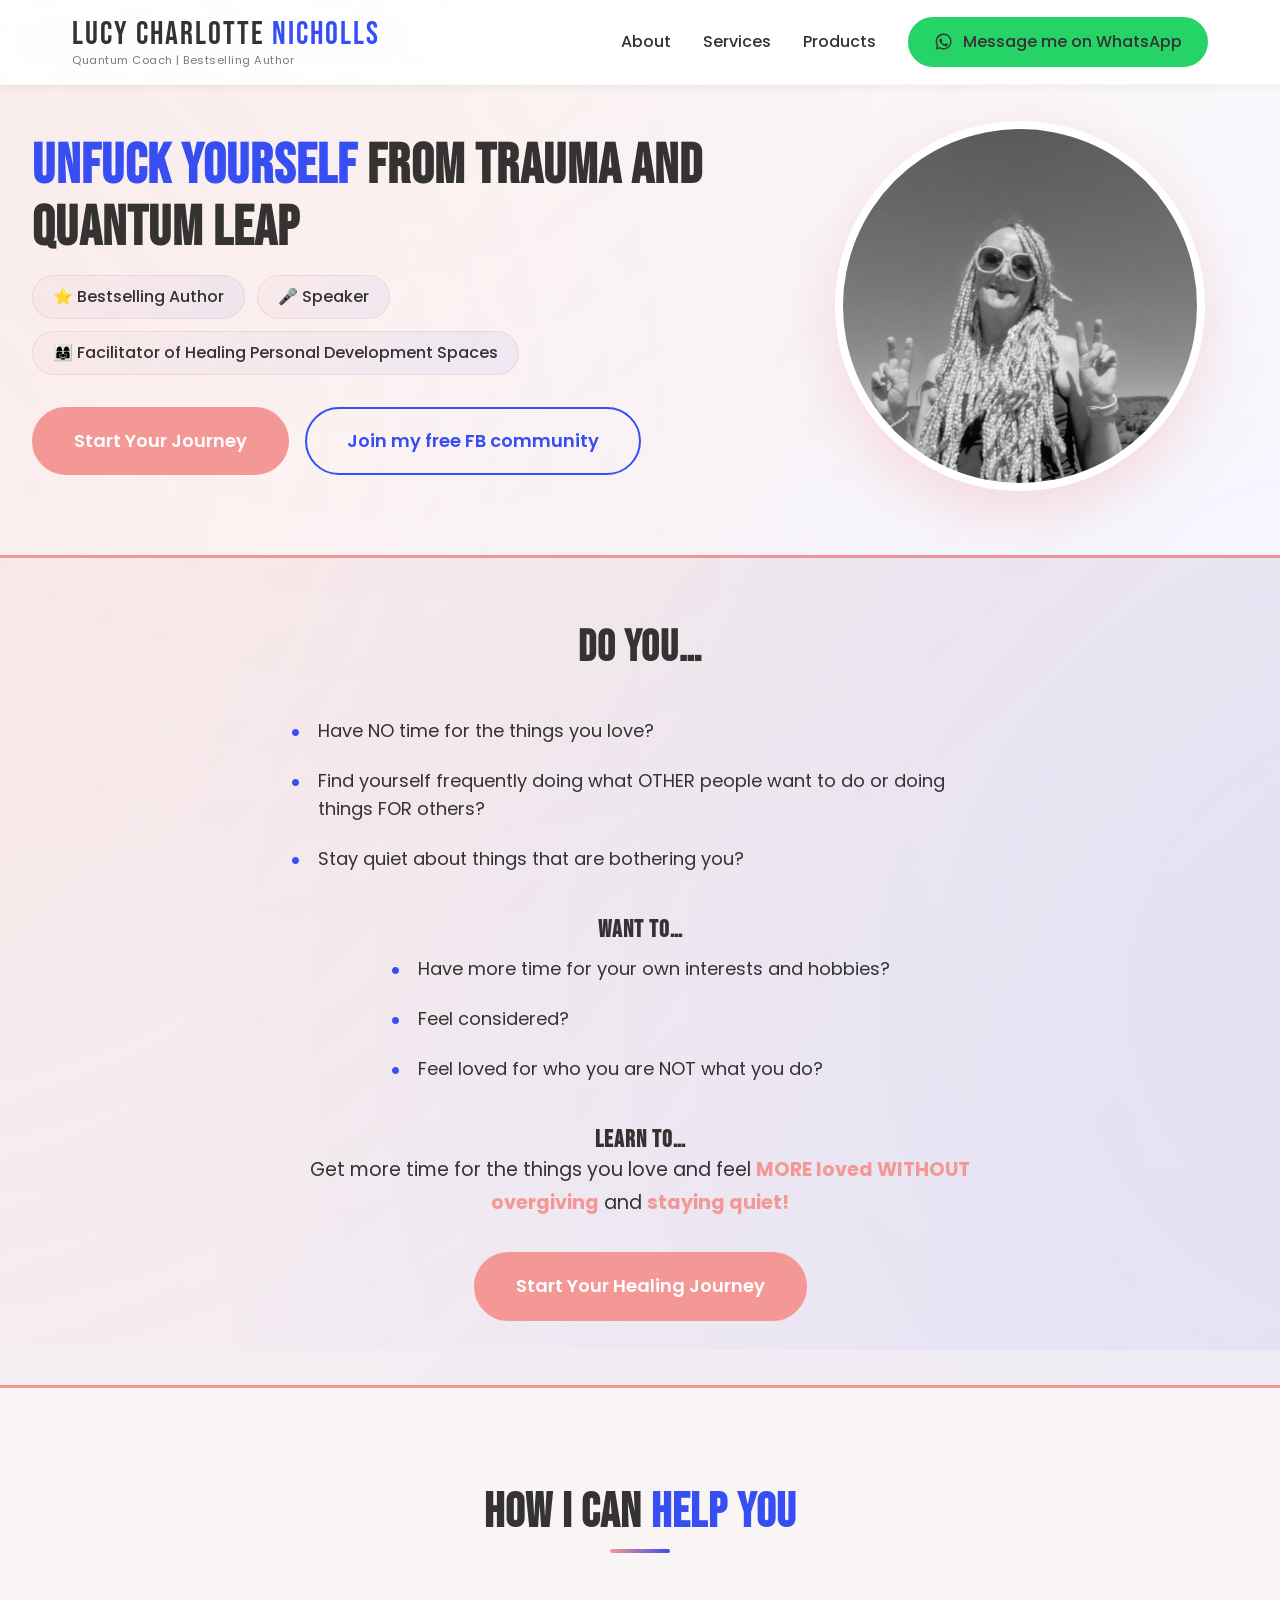
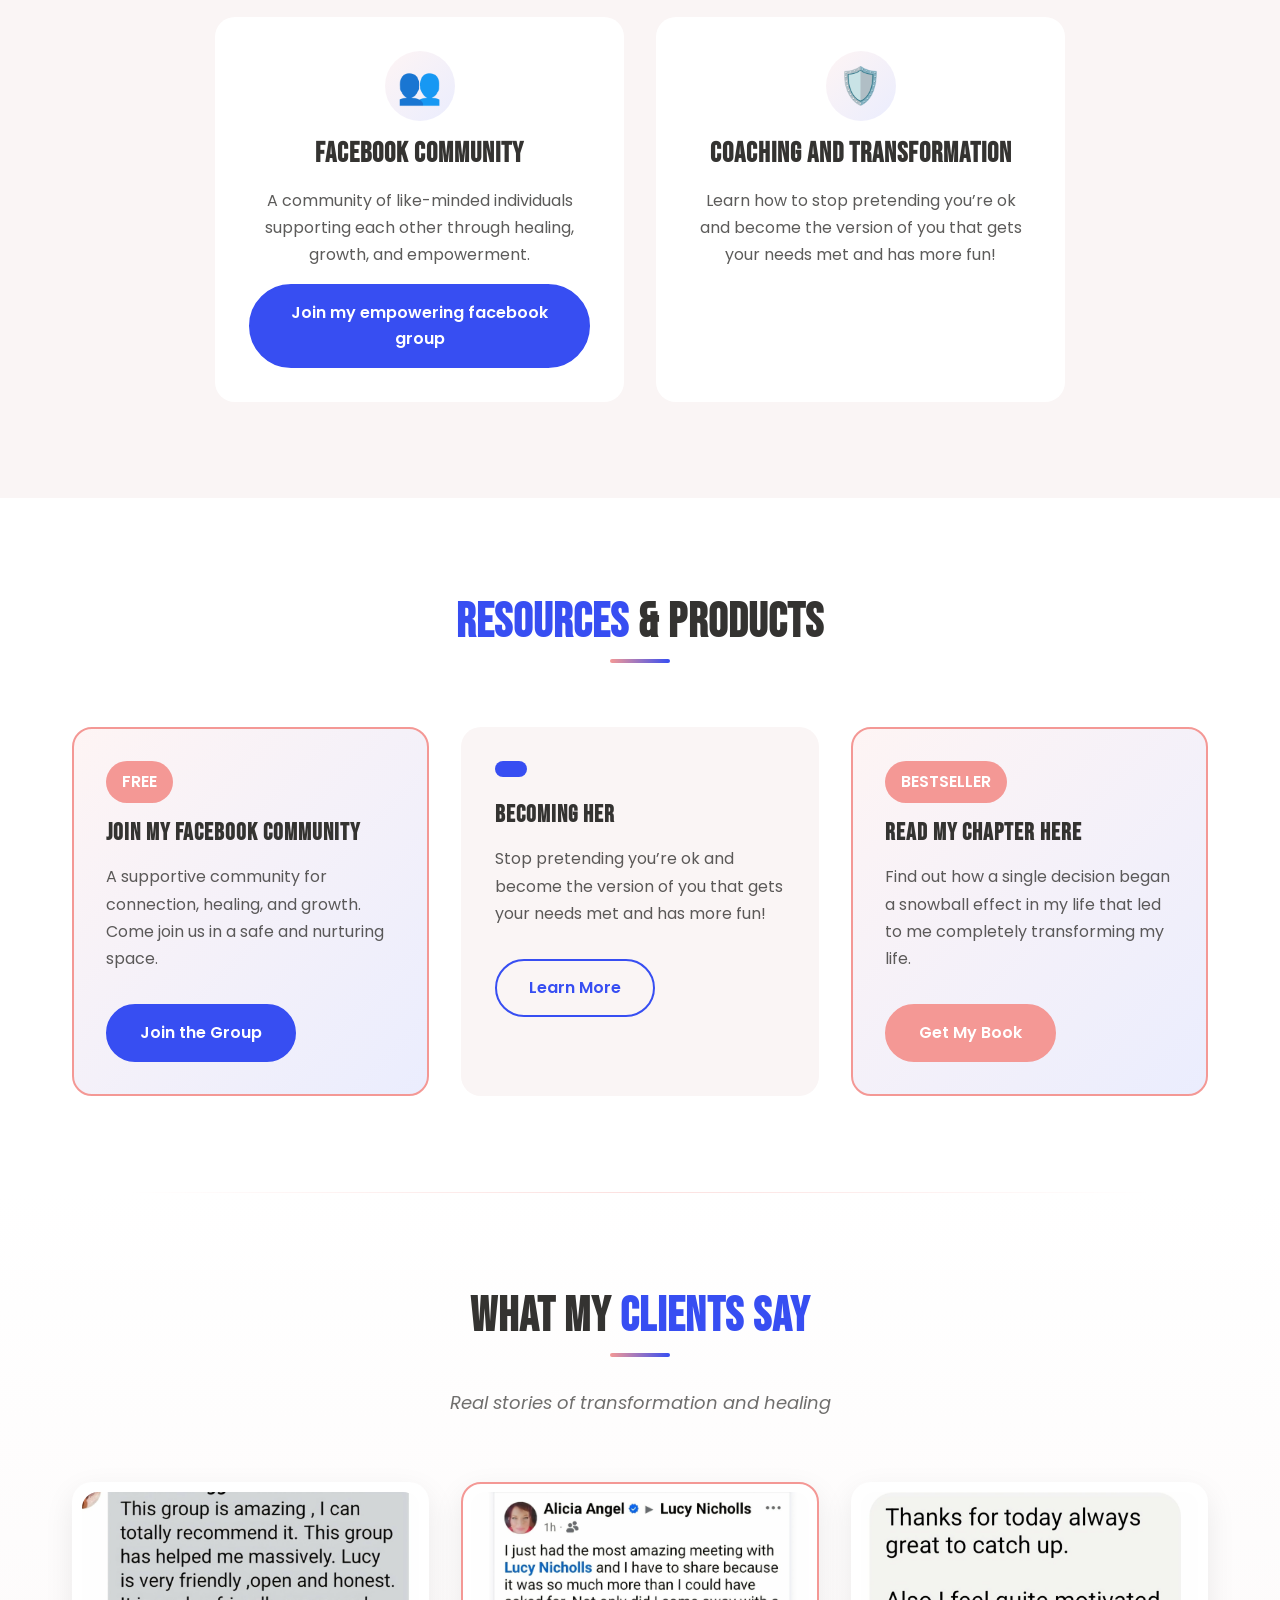
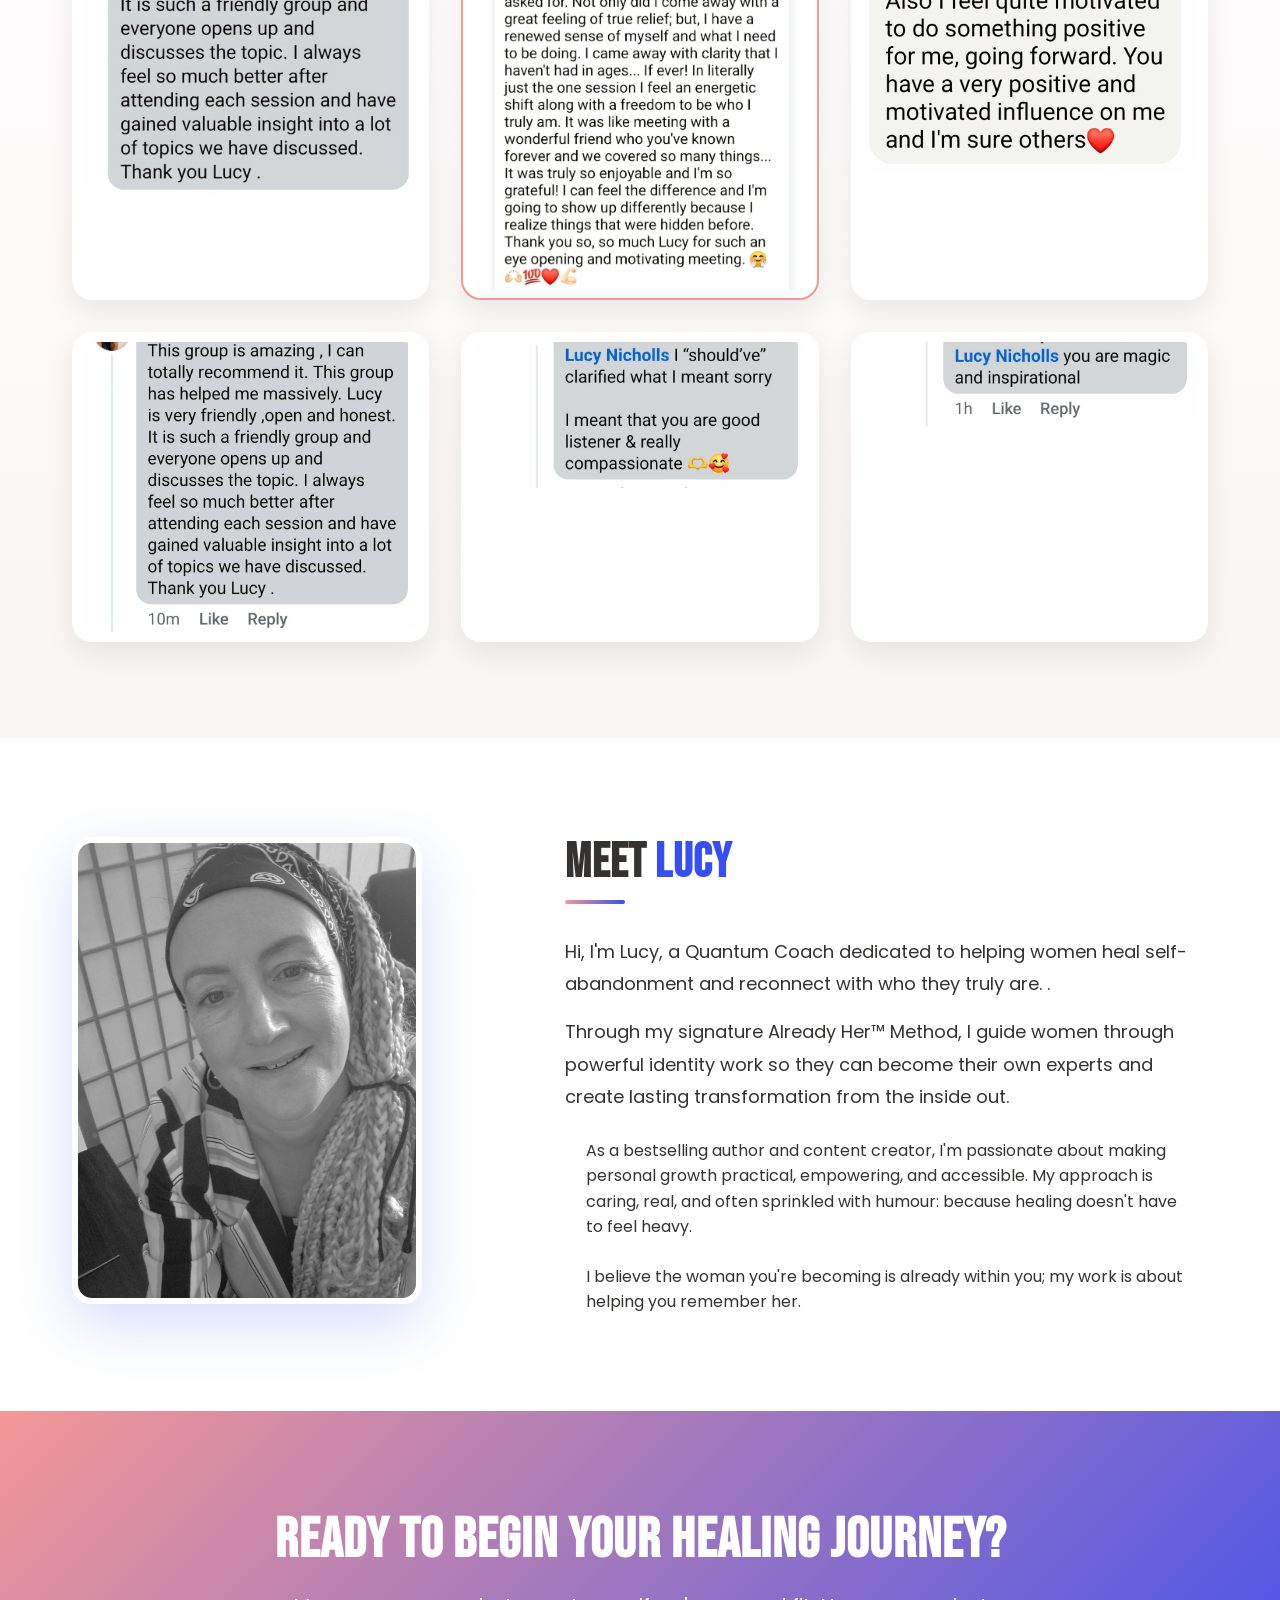
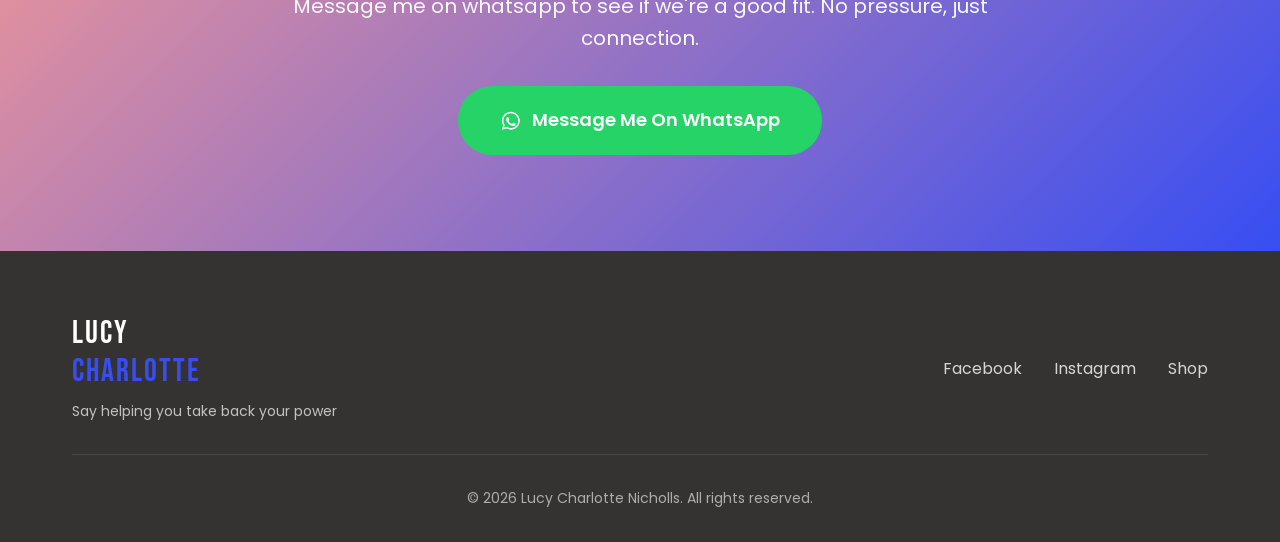
==== index.html @ d2d59db8 "u" ====
<!DOCTYPE html>
<html lang="en">

<head>
    <meta charset="UTF-8">
    <meta name="viewport" content="width=device-width, initial-scale=1.0">
    <title>Lucy Charlotte Nicholls | Quantum coach</title>
    <meta name="description."
        content="Welcome to my world. Work with Lucy Charlotte Nicholls, a Quantum coach, consultant, and educator.">
    <link rel="preconnect" href="https://fonts.googleapis.com">
    <link rel="preconnect" href="https://fonts.gstatic.com" crossorigin>
    <link
        href="https://fonts.googleapis.com/css2?family=Bebas+Neue&family=Poppins:wght@300;400;500;600;700&display=swap"
        rel="stylesheet">
    <link rel="stylesheet" href="style.css">
</head>

<body>
    <!-- Header -->
    <header class="header">
        <div class="container">
            <div class="header-content">
                <div class="logo">
                    <span class="logo-name">Lucy Charlotte <span class="text-blue">Nicholls</span></span>
                    <span class="logo-tagline">Quantum Coach | Bestselling Author</span>
                </div>
                <nav class="nav">
                    <a href="#about">About</a>
                    <a href="#services">Services</a>
                    <a href="#products">Products</a>
                    <a href="https://wa.me/447392170894" target="_blank" rel="noopener noreferrer"
                        class="btn-whatsapp">
                        <svg class="wa-icon" viewBox="0 0 24 24" aria-hidden="true">
                            <path d="M12.04 2C6.58 2 2.13 6.45 2.13 11.91c0 1.75.46 3.45 1.32 4.95L2 22l5.25-1.38c1.45.79 3.08 1.21 4.79 1.21h.01c5.46 0 9.91-4.45 9.91-9.91 0-2.65-1.03-5.14-2.9-7.01A9.82 9.82 0 0 0 12.04 2zm0 1.67c2.2 0 4.27.86 5.82 2.42a8.18 8.18 0 0 1 2.41 5.82c0 4.54-3.7 8.23-8.24 8.23-1.48 0-2.93-.4-4.19-1.15l-.3-.18-3.12.82.83-3.04-.2-.31a8.18 8.18 0 0 1-1.26-4.37c0-4.54 3.7-8.24 8.25-8.24zm-3.62 4.41c-.17 0-.45.06-.69.31-.24.25-.91.89-.91 2.17 0 1.28.93 2.52 1.06 2.69.13.17 1.83 2.79 4.43 3.91.62.27 1.1.43 1.48.55.62.2 1.19.17 1.64.1.5-.07 1.54-.63 1.76-1.24.22-.61.22-1.13.15-1.24-.06-.11-.24-.17-.5-.3-.26-.13-1.54-.76-1.78-.85-.24-.09-.41-.13-.59.13-.17.25-.67.85-.83 1.02-.15.17-.3.19-.56.06-.26-.13-1.1-.4-2.09-1.29-.77-.69-1.29-1.54-1.44-1.8-.15-.26-.02-.4.11-.53.12-.12.26-.3.39-.46.13-.15.17-.26.26-.43.09-.17.04-.32-.02-.45-.06-.13-.58-1.42-.8-1.94-.21-.51-.42-.44-.58-.45-.15-.01-.32-.01-.49-.01z" />
                        </svg>
                        Message me on WhatsApp
                    </a>
                </nav>
                <button class="mobile-menu-toggle" aria-label="Toggle Navigation">
                    <span class="bar"></span>
                    <span class="bar"></span>
                    <span class="bar"></span>
                </button>
            </div>
        </div>
    </header>

    <!-- Hero Section -->
    <section class="hero">
        <div class="container">
            <div class="hero-content">
                <div class="hero-text">
                    <h1 class="hero-title"><span class="text-blue">Unfuck Yourself</span> from Trauma and Quantum Leap </h1>
                    <h2 class="hero-subheadline"><span class="text-coral"></span> <span class="text-coral"></span></h2>
                    <ul class="hero-credentials">
                        <li>⭐ Bestselling Author</li>
                        <li>🎤 Speaker</li>
                        <li>👩‍👩‍👧 Facilitator of Healing Personal Development Spaces</li>
                    </ul>
                    <div class="hero-buttons">
                        <a href="https://stan.store/lucycharlottenicholls/p/becoming-her-the-transformation-" target="_blank"
                            class="btn-primary btn-large">Start Your Journey</a>
                        <a href="https://www.facebook.com/groups/1051728209531522" target="_blank"
                            rel="noopener noreferrer" class="btn-secondary btn-large">Join my free FB community</a>
                    </div>
                </div>
                <div class="hero-image">
                    <img src="lucy-hero.jpg" alt="Lucy Charlotte Nicholls - Trauma-Informed Life Coach"
                        class="hero-photo">
                </div>
            </div>
        </div>
    </section>

    <!-- Are You -->
    <section class="grew-up">
        <div class="container">
            <div class="grew-up-content">
                <h2 class="grew-up-title">Do you…</h2>
                <ul class="grew-up-list">
                    <li>Have NO time for the things you love?</li>
                    <li>Find yourself frequently doing what OTHER people want to do or doing things FOR others?</li>
                    <li>Stay quiet about things that are bothering you?
</li>

                </ul>
                <h2>Want to…</h2>
                <ul class="grew-up-list">
                    <li>Have more time for your own interests and hobbies?</li>
                    <li>Feel considered?</li>
                    <li>Feel loved for who you are NOT what you do?</li>
                </ul>

                <h2>Learn to…</h2>
                <p class="grew-up-message">Get more time for the things you love and feel
                    <strong>MORE loved WITHOUT overgiving</strong> and <strong>staying quiet!</strong>
                </p>

                <a href="https://stan.store/lucycharlottenicholls/p/lets-see-if-were-a-good-fit" target="_blank"
                    class="btn-primary btn-large">Start Your Healing Journey</a>
            </div>
        </div>
    </section>


    <!-- Services Section -->
    <section class="services" id="services">
        <div class="container">
            <h2 class="section-title center">How I Can <span class="text-blue">Help You</span></h2>
            <div class="services-grid">
                <div class="service-card">
                    <div class="service-icon">👥</div>
                    <h3 class="service-title">Facebook Community</h3>
                    <p class="service-description">A community of like-minded individuals supporting each other through
                        healing, growth, and empowerment.</p>
                    <a href="https://www.facebook.com/groups/1051728209531522" target="_blank" class="btn-blue"
                        style="margin-top: 1rem;">Join my empowering facebook group</a>
                </div>
                <div class="service-card">
                    <div class="service-icon">🛡️</div>
                    <h3 class="service-title">Coaching and Transformation</h3>
                    <p class="service-description">Learn how to stop pretending you’re ok and become the version of you that gets your needs met and has more fun!</p>
                </div>
                
            </div>
        </div>
    </section>

    <!-- Products Section -->
    <section class="products" id="products">
        <div class="container">
            <h2 class="section-title center"><span class="text-blue">Resources</span> & Products</h2>
            <div class="products-grid">
                <!-- Safe Space Facebook Group -->
                <div class="product-card featured">
                    <div class="product-badge">FREE</div>
                    <h3 class="product-title">Join my Facebook Community</h3>
                    <p class="product-description">A supportive community for connection, healing, and growth. Come join
                        us in a safe and nurturing space.</p>
                    <a href="https://www.facebook.com/groups/1051728209531522" target="_blank" class="btn-blue">Join
                        the Group</a>
                </div>

                <!-- Paid Products -->
                <div class="product-card">
                    <div class="product-price"></div>
                    <h3 class="product-title">Becoming Her</h3>
                    <p class="product-description">Stop pretending you’re ok and become the version of you that gets your needs met and has more fun!</p>
                    <a href="https://stan.store/lucycharlottenicholls"
                        target="_blank" class="btn-secondary">Learn
                        More</a>
                </div>


                <!-- Book -->
                <div class="product-card featured">
                    <div class="product-badge">BESTSELLER</div>
                    <h3 class="product-title">Read my Chapter Here</h3>
                    <p class="product-description"> Find out how a single decision began a snowball effect in my
                        life that led to me completely transforming my life.</p>
                    <a href="https://www.amazon.co.uk/dp/B0GL96YMRX" target="_blank" class="btn-primary">Get My Book</a>
                </div>
            </div>
        </div>
    </section>

    <!-- Testimonials Section -->
    <section class="testimonials">
        <div class="container">
            <h2 class="section-title center">What My <span class="text-blue">Clients Say</span></h2>
            <p class="testimonials-subtitle">Real stories of transformation and healing</p>
            <div class="testimonials-grid">
                <div class="testimonial-card">
                    <img src="1TESTIMONIAL.jpg" alt="Client testimonial about Lucy's amazing group" class="testimonial-img">
                </div>
                <div class="testimonial-card featured-testimonial">
                    <img src="2TESTIMONIAL.jpg" alt="Alicia Angel's testimonial about her meeting with Lucy" class="testimonial-img">
                </div>
                <div class="testimonial-card">
                    <img src="6TESTIMONIAL.jpg" alt="Client testimonial about Lucy's positive and motivated influence" class="testimonial-img">
                </div>
                <div class="testimonial-card">
                    <img src="3TESTIMONIAL.jpg" alt="Client testimonial recommending Lucy's group" class="testimonial-img">
                </div>
                <div class="testimonial-card">
                    <img src="4TESTIMONIAL.jpg" alt="Client testimonial about Lucy being a good listener and compassionate" class="testimonial-img">
                </div>
                <div class="testimonial-card">
                    <img src="5TESTIMONIAL.jpg" alt="Client testimonial calling Lucy magic and inspirational" class="testimonial-img">
                </div>
            </div>
        </div>
    </section>

    <!-- About Section -->
    <section class="about" id="about">
        <div class="container">
            <div class="about-content">
                <div class="about-image">
                    <img src="lucy-about.jpg" alt="Lucy Charlotte Nicholls" class="about-photo">
                </div>
                <div class="about-text">
                    <h2 class="section-title">Meet <span class="text-blue">Lucy</span></h2>
                    <p class="about-description">
                       Hi, I'm Lucy, a Quantum Coach dedicated to helping women heal self-abandonment and reconnect with who they truly are. .
                    </p>
                    <p class="about-description">
                       Through my signature Already Her™ Method, I guide women through powerful identity work so they can become their own experts and create lasting transformation from the inside out. 
                    </p>
                    <p class="about-mission-list">
                        As a bestselling author and content creator, I'm passionate about making personal growth practical, empowering, and accessible. My approach is caring, real, and often sprinkled with humour: because healing doesn't have to feel heavy.
                    </p>
                     <p class="about-mission-list">I believe the woman you're becoming is already within you; my work is about helping you remember her.</p>
                </div>
            </div>
        </div>
    </section>

    <!-- CTA Section -->
    <section class="cta" id="contact">
        <div class="container">
            <div class="cta-content">
                <h2 class="cta-title">Ready to Begin Your Healing Journey?</h2>
                <p class="cta-subtitle">Message me on whatsapp to see if we're a good fit. No pressure, just
                    connection.</p>
                <a href="https://wa.me/447392170894" target="_blank" rel="noopener noreferrer"
                    class="btn-whatsapp btn-large">
                    <svg class="wa-icon" viewBox="0 0 24 24" aria-hidden="true">
                        <path d="M12.04 2C6.58 2 2.13 6.45 2.13 11.91c0 1.75.46 3.45 1.32 4.95L2 22l5.25-1.38c1.45.79 3.08 1.21 4.79 1.21h.01c5.46 0 9.91-4.45 9.91-9.91 0-2.65-1.03-5.14-2.9-7.01A9.82 9.82 0 0 0 12.04 2zm0 1.67c2.2 0 4.27.86 5.82 2.42a8.18 8.18 0 0 1 2.41 5.82c0 4.54-3.7 8.23-8.24 8.23-1.48 0-2.93-.4-4.19-1.15l-.3-.18-3.12.82.83-3.04-.2-.31a8.18 8.18 0 0 1-1.26-4.37c0-4.54 3.7-8.24 8.25-8.24zm-3.62 4.41c-.17 0-.45.06-.69.31-.24.25-.91.89-.91 2.17 0 1.28.93 2.52 1.06 2.69.13.17 1.83 2.79 4.43 3.91.62.27 1.1.43 1.48.55.62.2 1.19.17 1.64.1.5-.07 1.54-.63 1.76-1.24.22-.61.22-1.13.15-1.24-.06-.11-.24-.17-.5-.3-.26-.13-1.54-.76-1.78-.85-.24-.09-.41-.13-.59.13-.17.25-.67.85-.83 1.02-.15.17-.3.19-.56.06-.26-.13-1.1-.4-2.09-1.29-.77-.69-1.29-1.54-1.44-1.8-.15-.26-.02-.4.11-.53.12-.12.26-.3.39-.46.13-.15.17-.26.26-.43.09-.17.04-.32-.02-.45-.06-.13-.58-1.42-.8-1.94-.21-.51-.42-.44-.58-.45-.15-.01-.32-.01-.49-.01z" />
                    </svg>
                    Message Me On WhatsApp
                </a>
            </div>
        </div>
    </section>

    <!-- Footer -->
    <footer class="footer">
        <div class="container">
            <div class="footer-content">
                <div class="footer-brand">
                    <div class="logo">Lucy <span class="text-blue">Charlotte</span></div>
                    <p class="footer-tagline">Say helping you take back your power</p>
                </div>
                <div class="footer-links">
                    <a href="https://www.facebook.com/profile.php?id=100093388753054" target="_blank">Facebook</a>
                    <a href="https://www.instagram.com/lucycharlottenicholls" target="_blank">Instagram</a>
                    <a href="https://stan.store/lucycharlottenicholls" target="_blank">Shop</a>
                </div>
            </div>
            <div class="footer-bottom">
                <p>&copy; 2026 Lucy Charlotte Nicholls. All rights reserved.</p>
            </div>
        </div>
    </footer>

    <script src="script.js"></script>
</body>

</html>
---- style.css ----
/* ===== CSS RESET & BASE ===== */
* {
    margin: 0;
    padding: 0;
    box-sizing: border-box;
}

:root {
    /* Colors */
    --color-dark: #343331;
    --color-light: #faf5f5;
    --color-coral: #f49895;
    --color-blue: #374ef2;

    /* Typography */
    --font-heading: 'Bebas Neue';
    --font-body: 'Poppins';

    /* Spacing */
    --spacing-xs: 0.5rem;
    --spacing-sm: 1rem;
    --spacing-md: 2rem;
    --spacing-lg: 4rem;
    --spacing-xl: 6rem;

    /* Transitions */
    --transition: all 0.3s cubic-bezier(0.4, 0, 0.2, 1);
}

html {
    scroll-behavior: smooth;
    overflow-x: hidden;
    width: 100%;
}

body {
    font-family: var(--font-body);
    color: var(--color-dark);
    background-color: var(--color-light);
    line-height: 1.6;
    overflow-x: hidden;
    width: 100%;
    position: relative;
}

/* Animated Background Elements */
body::before {
    content: '';
    position: fixed;
    top: -50%;
    left: -50%;
    width: 200%;
    height: 200%;
    background: radial-gradient(circle at 20% 50%, rgba(244, 152, 149, 0.08) 0%, transparent 50%),
        radial-gradient(circle at 80% 80%, rgba(55, 78, 242, 0.08) 0%, transparent 50%),
        radial-gradient(circle at 40% 20%, rgba(244, 152, 149, 0.05) 0%, transparent 50%);
    animation: backgroundFloat 20s ease-in-out infinite;
    pointer-events: none;
    z-index: 0;
}

@keyframes backgroundFloat {

    0%,
    100% {
        transform: translate(0, 0) rotate(0deg);
    }

    33% {
        transform: translate(30px, -30px) rotate(120deg);
    }

    66% {
        transform: translate(-20px, 20px) rotate(240deg);
    }
}

.container {
    max-width: 1200px;
    margin: 0 auto;
    padding: 0 var(--spacing-md);
    position: relative;
    z-index: 1;
}

/* Offset anchor jumps so the sticky header doesn't cover section tops */
section[id] {
    scroll-margin-top: 90px;
}

/* ===== TYPOGRAPHY ===== */
h1,
h2,
h3,
h4,
h5,
h6 {
    font-family: var(--font-heading);
    letter-spacing: 1px;
    line-height: 1.2;
}

.section-title {
    font-size: 3rem;
    color: var(--color-dark);
    margin-bottom: var(--spacing-md);
    position: relative;
    padding-bottom: 0.75rem;
}

.section-title::after {
    content: '';
    position: absolute;
    bottom: 0;
    left: 0;
    width: 60px;
    height: 4px;
    background: linear-gradient(90deg, var(--color-coral) 0%, var(--color-blue) 100%);
    border-radius: 2px;
}

.section-title.center {
    text-align: center;
}

.section-title.center::after {
    left: 50%;
    transform: translateX(-50%);
}

/* Color Utility Classes */
.text-blue {
    color: var(--color-blue) !important;
}

.text-coral {
    color: var(--color-coral) !important;
}

/* ===== BUTTONS ===== */
.btn-primary,
.btn-secondary,
.btn-blue,
.btn-whatsapp {
    display: inline-block;
    padding: 0.875rem 2rem;
    font-family: var(--font-body);
    font-weight: 600;
    text-decoration: none;
    border-radius: 50px;
    transition: var(--transition);
    cursor: pointer;
    border: 2px solid transparent;
    -webkit-tap-highlight-color: transparent;
    touch-action: manipulation;
}

.btn-blue {
    background-color: var(--color-blue);
    color: white;
    border-color: var(--color-blue);
}

.btn-blue:hover {
    background-color: transparent;
    color: var(--color-blue);
    transform: translateY(-2px);
    box-shadow: 0 10px 25px rgba(55, 78, 242, 0.3);
}

.btn-primary {
    background-color: var(--color-coral);
    color: white;
    border-color: var(--color-coral);
}

.btn-primary:hover {
    background-color: transparent;
    color: var(--color-coral);
    transform: translateY(-2px);
    box-shadow: 0 10px 25px rgba(244, 152, 149, 0.3);
}

.btn-secondary {
    background-color: transparent;
    color: var(--color-blue);
    border-color: var(--color-blue);
}

.btn-secondary:hover {
    background-color: var(--color-blue);
    color: white;
    transform: translateY(-2px);
    box-shadow: 0 10px 25px rgba(55, 78, 242, 0.25);
}

.btn-whatsapp {
    background-color: #25d366;
    color: white;
    border-color: #25d366;
    display: inline-flex;
    align-items: center;
    justify-content: center;
    gap: 0.6rem;
}

.btn-whatsapp:hover {
    background-color: #1da851;
    border-color: #1da851;
    color: white;
    transform: translateY(-2px);
    box-shadow: 0 10px 25px rgba(37, 211, 102, 0.35);
}

.wa-icon {
    width: 1.2em;
    height: 1.2em;
    fill: currentColor;
    flex-shrink: 0;
}

.btn-large {
    padding: 1.125rem 2.5rem;
    font-size: 1.125rem;
}

/* ===== HEADER ===== */
.header {
    background: rgba(255, 255, 255, 0.95);
    backdrop-filter: blur(10px);
    -webkit-backdrop-filter: blur(10px);
    box-shadow: 0 2px 10px rgba(0, 0, 0, 0.05);
    position: sticky;
    top: 0;
    z-index: 1000;
    transition: var(--transition);
    border-bottom: 1px solid rgba(244, 152, 149, 0.1);
}

.header-content {
    display: flex;
    justify-content: space-between;
    align-items: center;
    padding: var(--spacing-sm) 0;
}

.logo {
    font-family: var(--font-heading);
    font-size: 2rem;
    color: var(--color-dark);
    letter-spacing: 2px;
    display: flex;
    flex-direction: column;
    line-height: 1.2;
}

.logo-name {
    font-size: 2rem;
    letter-spacing: 2px;
}

.logo-tagline {
    font-family: var(--font-body);
    font-size: 0.7rem;
    font-weight: 400;
    letter-spacing: 0.5px;
    color: var(--color-dark);
    opacity: 0.65;
}

.nav {
    display: flex;
    gap: var(--spacing-md);
    align-items: center;
}

.nav a {
    font-family: var(--font-body);
    font-weight: 500;
    color: var(--color-dark);
    text-decoration: none;
    transition: var(--transition);
    padding: 0.5rem 0;
    position: relative;
}

.nav a:not(.btn-primary)::after {
    content: '';
    position: absolute;
    bottom: 0;
    left: 0;
    width: 0;
    height: 2px;
    background: linear-gradient(90deg, var(--color-coral) 0%, var(--color-blue) 100%);
    transition: var(--transition);
}

.nav a:not(.btn-primary):hover::after {
    width: 100%;
}

.nav a:not(.btn-primary):hover {
    color: var(--color-blue);
}

.nav .btn-primary,
.nav .btn-whatsapp {
    padding: 0.625rem 1.5rem;
}

/* Mobile Menu Toggle button styling */
.mobile-menu-toggle {
    display: none;
    flex-direction: column;
    justify-content: space-between;
    width: 30px;
    height: 20px;
    background: transparent;
    border: none;
    cursor: pointer;
    padding: 0;
    z-index: 1001;
}

.mobile-menu-toggle .bar {
    width: 100%;
    height: 3px;
    background-color: var(--color-dark);
    border-radius: 3px;
    transition: var(--transition);
}

/* Hamburger transition to X */
.mobile-menu-toggle.active .bar:nth-child(1) {
    transform: translateY(8.5px) rotate(45deg);
    background-color: var(--color-coral);
}

.mobile-menu-toggle.active .bar:nth-child(2) {
    opacity: 0;
}

.mobile-menu-toggle.active .bar:nth-child(3) {
    transform: translateY(-8.5px) rotate(-45deg);
    background-color: var(--color-coral);
}

/* ===== HERO SECTION ===== */
.hero {
    padding: 2.25rem 0 var(--spacing-lg);
    background: linear-gradient(135deg, var(--color-light) 0%, #fff 100%);
}

/* Wider container so the headline wraps shorter and the CTAs sit above the fold */
.hero .container {
    max-width: 1340px;
}

.hero-content {
    display: grid;
    grid-template-columns: 1.6fr 1fr;
    gap: var(--spacing-md);
    align-items: center;
}

.hero-title {
    font-size: 3.5rem;
    color: var(--color-dark);
    margin-bottom: 0.5rem;
    line-height: 1.1;
}

.hero-subheadline {
    font-size: 2.25rem;
    color: var(--color-dark);
    margin-bottom: var(--spacing-sm);
    line-height: 1.15;
    letter-spacing: 1px;
}

.hero-title .highlight {
    background: linear-gradient(135deg, var(--color-coral) 0%, var(--color-blue) 100%);
    -webkit-background-clip: text;
    -webkit-text-fill-color: transparent;
    background-clip: text;
    display: inline-block;
    position: relative;
}

.hero-subtitle {
    font-family: var(--font-heading);
    font-size: 2rem;
    color: var(--color-dark);
    margin-bottom: var(--spacing-sm);
    opacity: 0.8;
    line-height: 1.2;
    letter-spacing: 1px;
}

.hero-credentials {
    list-style: none;
    margin-bottom: var(--spacing-md);
    display: flex;
    flex-wrap: wrap;
    gap: 0.75rem;
}

.hero-credentials li {
    font-size: 1rem;
    padding: 0.5rem 1.25rem;
    background: linear-gradient(135deg, rgba(244, 152, 149, 0.06) 0%, rgba(55, 78, 242, 0.06) 100%);
    border: 1px solid rgba(244, 152, 149, 0.25);
    border-radius: 50px;
    font-weight: 500;
    white-space: nowrap;
    transition: var(--transition);
}

.hero-credentials li:hover {
    border-color: var(--color-blue);
    transform: translateY(-2px);
    box-shadow: 0 5px 15px rgba(55, 78, 242, 0.1);
}

.hero-buttons {
    display: flex;
    gap: var(--spacing-sm);
    flex-wrap: wrap;
}

.hero-image {
    display: flex;
    justify-content: center;
    align-items: center;
}

.hero-photo {
    width: 100%;
    max-width: 370px;
    height: auto;
    border-radius: 50%;
    object-fit: cover;
    object-position: center 32%;
    aspect-ratio: 1;
    box-shadow: 0 20px 60px rgba(244, 152, 149, 0.3);
    animation: float 6s ease-in-out infinite;
    border: 8px solid white;
}

@keyframes float {

    0%,
    100% {
        transform: translateY(0px);
    }

    50% {
        transform: translateY(-20px);
    }
}

/* ===== GREW UP SECTION ===== */
.grew-up {
    padding: var(--spacing-lg) 0;
    background: linear-gradient(135deg, rgba(244, 152, 149, 0.06) 0%, rgba(55, 78, 242, 0.06) 100%);
    border-top: 3px solid var(--color-coral);
    border-bottom: 3px solid var(--color-coral);
}

.grew-up-content {
    max-width: 700px;
    margin: 0 auto;
    text-align: center;
}

.grew-up-title {
    font-family: var(--font-heading);
    font-size: 2.75rem;
    color: var(--color-dark);
    margin-bottom: var(--spacing-md);
}

.grew-up-list {
    list-style: none;
    margin-bottom: var(--spacing-md);
    text-align: left;
    display: inline-block;
}

.grew-up-list li {
    font-size: 1.125rem;
    padding: 0.65rem 0;
    padding-left: 1.75rem;
    position: relative;
    color: var(--color-dark);
    line-height: 1.6;
}

.grew-up-list li::before {
    content: "\2022";
    position: absolute;
    left: 0;
    color: var(--color-blue);
    font-size: 1.5rem;
    font-weight: bold;
    line-height: 1.3;
}

.grew-up-message {
    font-size: 1.2rem;
    line-height: 1.7;
    color: var(--color-dark);
    margin-bottom: var(--spacing-md);
}

.grew-up-message strong {
    color: var(--color-coral);
    font-weight: 700;
}

/* ===== ABOUT SECTION ===== */
.about {
    padding: var(--spacing-xl) 0;
    background-color: white;
}

.about-content {
    display: grid;
    grid-template-columns: 1fr 1.5fr;
    gap: var(--spacing-lg);
    align-items: center;
}

.about-photo {
    width: 100%;
    max-width: 350px;
    height: auto;
    aspect-ratio: 3/4;
    object-fit: cover;
    object-position: center 25%;
    border-radius: 20px;
    box-shadow: 0 20px 60px rgba(55, 78, 242, 0.2);
    border: 6px solid white;
}

.about-description {
    font-size: 1.125rem;
    margin-bottom: var(--spacing-sm);
    line-height: 1.8;
}

.about-mission-list {
    list-style: none;
    margin: 1.5rem auto 0 auto;
    padding: 0;
    max-width: 600px;
    width: 100%;
}

.about-mission-list li {
    font-size: 1.1rem;
    line-height: 1.7;
    padding: 0.5rem 0;
    padding-left: 1.5rem;
    position: relative;
    color: var(--color-dark);
}

.about-mission-list li::before {
    content: "\2022";
    position: absolute;
    left: 0;
    color: var(--color-blue);
    font-size: 1.4rem;
    font-weight: bold;
    line-height: 1.4;
}

/* ===== SERVICES SECTION ===== */
.services {
    padding: var(--spacing-xl) 0;
    background-color: var(--color-light);
}

.services-grid {
    display: grid;
    grid-template-columns: repeat(2, 1fr);
    gap: var(--spacing-md);
    margin: var(--spacing-lg) auto 0;
    max-width: 850px;
}

.service-card {
    background: white;
    padding: var(--spacing-md);
    border-radius: 20px;
    text-align: center;
    transition: var(--transition);
    border: 2px solid transparent;
    position: relative;
    overflow: hidden;
}

.service-card::before {
    content: '';
    position: absolute;
    top: 0;
    left: 0;
    right: 0;
    height: 4px;
    background: linear-gradient(90deg, var(--color-coral) 0%, var(--color-blue) 100%);
    transform: scaleX(0);
    transition: var(--transition);
}

.service-card:hover::before {
    transform: scaleX(1);
}

.service-card:hover {
    transform: translateY(-10px);
    box-shadow: 0 20px 40px rgba(0, 0, 0, 0.1);
    border-color: rgba(244, 152, 149, 0.3);
}

.service-icon {
    font-size: 2.25rem;
    margin: 0 auto var(--spacing-sm) auto;
    width: 70px;
    height: 70px;
    display: flex;
    align-items: center;
    justify-content: center;
    background: linear-gradient(135deg, rgba(244, 152, 149, 0.1) 0%, rgba(55, 78, 242, 0.1) 100%);
    border-radius: 50%;
    transition: var(--transition);
}

.service-card:hover .service-icon {
    background: linear-gradient(135deg, var(--color-coral) 0%, var(--color-blue) 100%);
    transform: scale(1.1);
}

.service-title {
    font-size: 1.75rem;
    color: var(--color-dark);
    margin-bottom: var(--spacing-sm);
}

.service-description {
    font-size: 1rem;
    line-height: 1.7;
    color: var(--color-dark);
    opacity: 0.8;
}

/* ===== PRODUCTS SECTION ===== */
.products {
    padding: var(--spacing-xl) 0;
    background-color: white;
}

.products-grid {
    display: grid;
    grid-template-columns: repeat(3, 1fr);
    gap: var(--spacing-md);
    margin-top: var(--spacing-lg);
}

.product-card {
    background: var(--color-light);
    padding: var(--spacing-md);
    border-radius: 20px;
    transition: var(--transition);
    position: relative;
    border: 2px solid transparent;
}

.product-card.featured {
    background: linear-gradient(135deg, rgba(244, 152, 149, 0.1) 0%, rgba(55, 78, 242, 0.1) 100%);
    border-color: var(--color-coral);
}

.product-card:hover {
    transform: translateY(-5px);
    box-shadow: 0 15px 35px rgba(0, 0, 0, 0.1);
}

.product-badge,
.product-price {
    display: inline-block;
    padding: 0.5rem 1rem;
    border-radius: 50px;
    font-weight: 600;
    margin-bottom: var(--spacing-sm);
}

.product-badge {
    background-color: var(--color-coral);
    color: white;
}

.product-price {
    background-color: var(--color-blue);
    color: white;
    font-size: 1.25rem;
}

.product-title {
    font-size: 1.5rem;
    color: var(--color-dark);
    margin-bottom: var(--spacing-sm);
}

.product-description {
    font-size: 1rem;
    line-height: 1.7;
    margin-bottom: var(--spacing-md);
    color: var(--color-dark);
    opacity: 0.8;
}

/* ===== TESTIMONIALS SECTION ===== */
.testimonials {
    padding: var(--spacing-xl) 0;
    background: linear-gradient(180deg, white 0%, var(--color-light) 100%);
    position: relative;
    overflow: hidden;
}

.testimonials::before {
    content: '';
    position: absolute;
    top: 0;
    left: 50%;
    transform: translateX(-50%);
    width: 80%;
    height: 1px;
    background: linear-gradient(90deg, transparent 0%, var(--color-coral) 50%, transparent 100%);
    opacity: 0.3;
}

.testimonials-subtitle {
    text-align: center;
    font-size: 1.125rem;
    color: var(--color-dark);
    opacity: 0.7;
    margin-bottom: var(--spacing-lg);
    font-style: italic;
}

.testimonials-grid {
    display: grid;
    grid-template-columns: repeat(3, 1fr);
    gap: var(--spacing-md);
    margin-top: var(--spacing-lg);
}

.testimonial-card {
    background: white;
    padding: 0.5rem;
    border-radius: 20px;
    box-shadow: 0 10px 30px rgba(0, 0, 0, 0.08);
    transition: var(--transition);
    border: 2px solid transparent;
    overflow: hidden;
}

.testimonial-card:hover {
    transform: translateY(-10px);
    box-shadow: 0 20px 40px rgba(0, 0, 0, 0.12);
    border-color: var(--color-coral);
}

.testimonial-card.featured-testimonial {
    border-color: var(--color-coral);
}

.testimonial-img {
    width: 100%;
    height: auto;
    display: block;
    border-radius: 16px;
}

/* ===== CTA SECTION ===== */
.cta {
    padding: var(--spacing-xl) 0;
    background: linear-gradient(135deg, var(--color-coral) 0%, var(--color-blue) 100%);
    text-align: center;
}

.cta-content {
    max-width: 800px;
    margin: 0 auto;
}

.cta-title {
    font-size: 3.5rem;
    color: white;
    margin-bottom: var(--spacing-sm);
}

.cta-subtitle {
    font-size: 1.25rem;
    color: white;
    margin-bottom: var(--spacing-md);
    opacity: 0.95;
}

.cta .btn-primary {
    background-color: white;
    color: var(--color-coral);
    border-color: white;
}

.cta .btn-primary:hover {
    background-color: transparent;
    color: white;
    border-color: white;
}

/* ===== FOOTER ===== */
.footer {
    background-color: var(--color-dark);
    color: white;
    padding: var(--spacing-lg) 0 var(--spacing-md);
}

.footer-content {
    display: flex;
    justify-content: space-between;
    align-items: center;
    margin-bottom: var(--spacing-md);
    padding-bottom: var(--spacing-md);
    border-bottom: 1px solid rgba(255, 255, 255, 0.1);
}

.footer .logo {
    color: white;
}

.footer-tagline {
    font-size: 0.875rem;
    opacity: 0.7;
    margin-top: 0.5rem;
}

.footer-links {
    display: flex;
    gap: var(--spacing-md);
}

.footer-links a {
    color: white;
    text-decoration: none;
    transition: var(--transition);
    opacity: 0.8;
}

.footer-links a:hover {
    opacity: 1;
    color: var(--color-coral);
}

.footer-bottom {
    text-align: center;
    opacity: 0.6;
    font-size: 0.875rem;
}

/* ===== RESPONSIVE DESIGN ===== */
@media (max-width: 968px) {
    :root {
        --spacing-md: 1.5rem;
        --spacing-lg: 2.5rem;
        --spacing-xl: 4rem;
    }

    .hero-content,
    .about-content {
        grid-template-columns: 1fr;
        text-align: center;
    }

    .hero-image,
    .about-image {
        order: -1;
    }

    .hero-buttons {
        justify-content: center;
    }

    /* Stack the hero text so the credential cards can drop below the buttons */
    .hero-text {
        display: flex;
        flex-direction: column;
    }

    .hero-credentials {
        order: 1;
        margin-top: var(--spacing-md);
        margin-bottom: 0;
    }

    .services-grid {
        grid-template-columns: 1fr;
        gap: var(--spacing-md);
    }

    .products-grid {
        grid-template-columns: 1fr;
        gap: var(--spacing-md);
    }

    .testimonials-grid {
        grid-template-columns: 1fr;
        gap: var(--spacing-md);
    }

    .hero-title {
        font-size: 3rem;
    }

    .hero-subheadline {
        font-size: 1.9rem;
    }

    .section-title {
        font-size: 2.25rem;
    }

    .cta-title {
        font-size: 2.25rem;
    }
}

@media (max-width: 768px) {
    :root {
        --spacing-sm: 0.75rem;
        --spacing-md: 1.25rem;
        --spacing-lg: 2rem;
        --spacing-xl: 3rem;
    }

    /* iOS Safari Scroll Fixes: Disable rotating moving background & use static background */
    body::before {
        display: none !important;
    }

    body {
        background: radial-gradient(circle at 10% 10%, rgba(244, 152, 149, 0.05) 0%, transparent 40%),
                    radial-gradient(circle at 90% 90%, rgba(55, 78, 242, 0.05) 0%, transparent 40%) !important;
        background-attachment: scroll !important;
    }

    /* Mobile Hamburger Menu */
    .mobile-menu-toggle {
        display: flex;
    }

    .header-content {
        justify-content: space-between;
        padding: 0.75rem 0;
    }

    .logo-name {
        font-size: 1.4rem;
        letter-spacing: 1px;
    }

    /* Hide the long tagline on mobile to prevent viewport stretch and hamburger overlap */
    .logo-tagline {
        display: none !important;
    }

    .nav {
        display: flex;
        flex-direction: column;
        position: absolute;
        top: 100%;
        left: calc(-1 * var(--spacing-md));
        right: calc(-1 * var(--spacing-md));
        background: rgba(255, 255, 255, 0.98);
        backdrop-filter: blur(15px);
        -webkit-backdrop-filter: blur(15px);
        padding: var(--spacing-md) var(--spacing-sm);
        border-bottom: 3px solid var(--color-coral);
        box-shadow: 0 15px 30px rgba(0, 0, 0, 0.1);
        gap: 1.25rem;
        transform: translateY(-20px);
        opacity: 0;
        pointer-events: none;
        transition: var(--transition);
        z-index: 999;
        align-items: center;
    }

    .nav.active {
        transform: translateY(0);
        opacity: 1;
        pointer-events: auto;
    }

    .nav a {
        width: 100%;
        text-align: center;
        padding: 0.75rem 0;
        font-size: 1.1rem;
    }

    .nav a:not(.btn-primary)::after {
        left: 50%;
        transform: translateX(-50%);
    }

    .hero-title {
        font-size: 2.25rem;
    }

    .hero-subheadline {
        font-size: 1.6rem;
    }

    .hero-subtitle {
        font-size: 1.75rem;
    }

    .hero-credentials {
        justify-content: center;
        gap: 0.5rem;
    }

    .hero-credentials li {
        font-size: 0.875rem;
        padding: 0.4rem 1rem;
    }

    .hero-photo {
        max-width: 280px;
        border-width: 5px;
    }

    .about-photo {
        max-width: 260px;
        border-width: 4px;
    }

    .grew-up-list {
        max-width: 100%;
        box-sizing: border-box;
    }

    .footer-content {
        flex-direction: column;
        gap: var(--spacing-md);
        text-align: center;
    }

    .footer-links {
        justify-content: center;
        flex-wrap: wrap;
    }
}

@media (max-width: 480px) {
    .container {
        padding: 0 1rem;
    }

    .btn-primary,
    .btn-secondary,
    .btn-blue,
    .btn-whatsapp,
    .btn-large {
        width: 100%;
        text-align: center;
        padding: 0.875rem 1.5rem;
        font-size: 1rem;
    }

    .hero-buttons {
        flex-direction: column;
        gap: 0.75rem;
        width: 100%;
    }

    .hero-title {
        font-size: 2rem;
    }

    .hero-subheadline {
        font-size: 1.4rem;
    }

    .hero-subtitle {
        font-size: 1.5rem;
    }

    /* Stack credential pills so long labels don't overflow tiny screens */
    .hero-credentials {
        flex-direction: column;
        align-items: center;
        gap: 0.5rem;
    }

    .hero-credentials li {
        white-space: normal;
        text-align: center;
    }

    .section-title,
    .grew-up-title,
    .cta-title {
        font-size: 2rem;
    }

    .grew-up-list li {
        font-size: 1rem;
    }
}
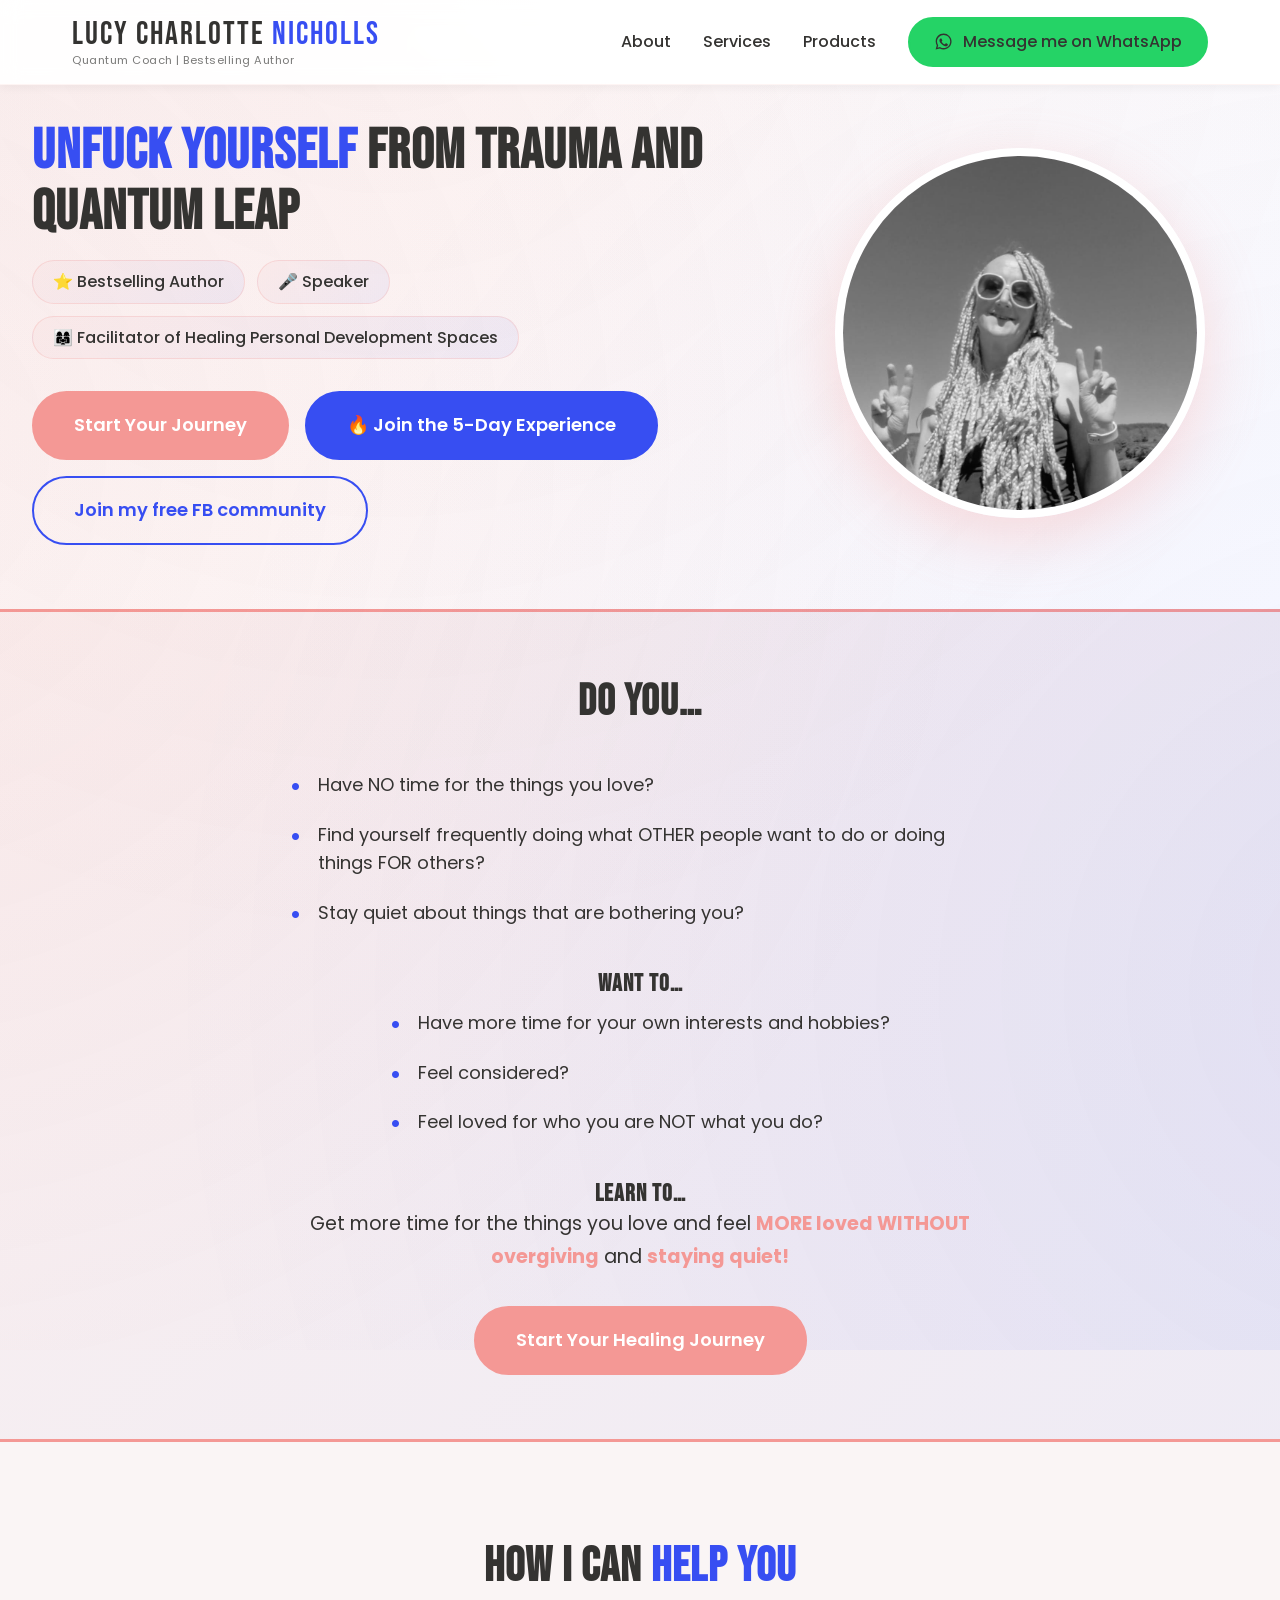
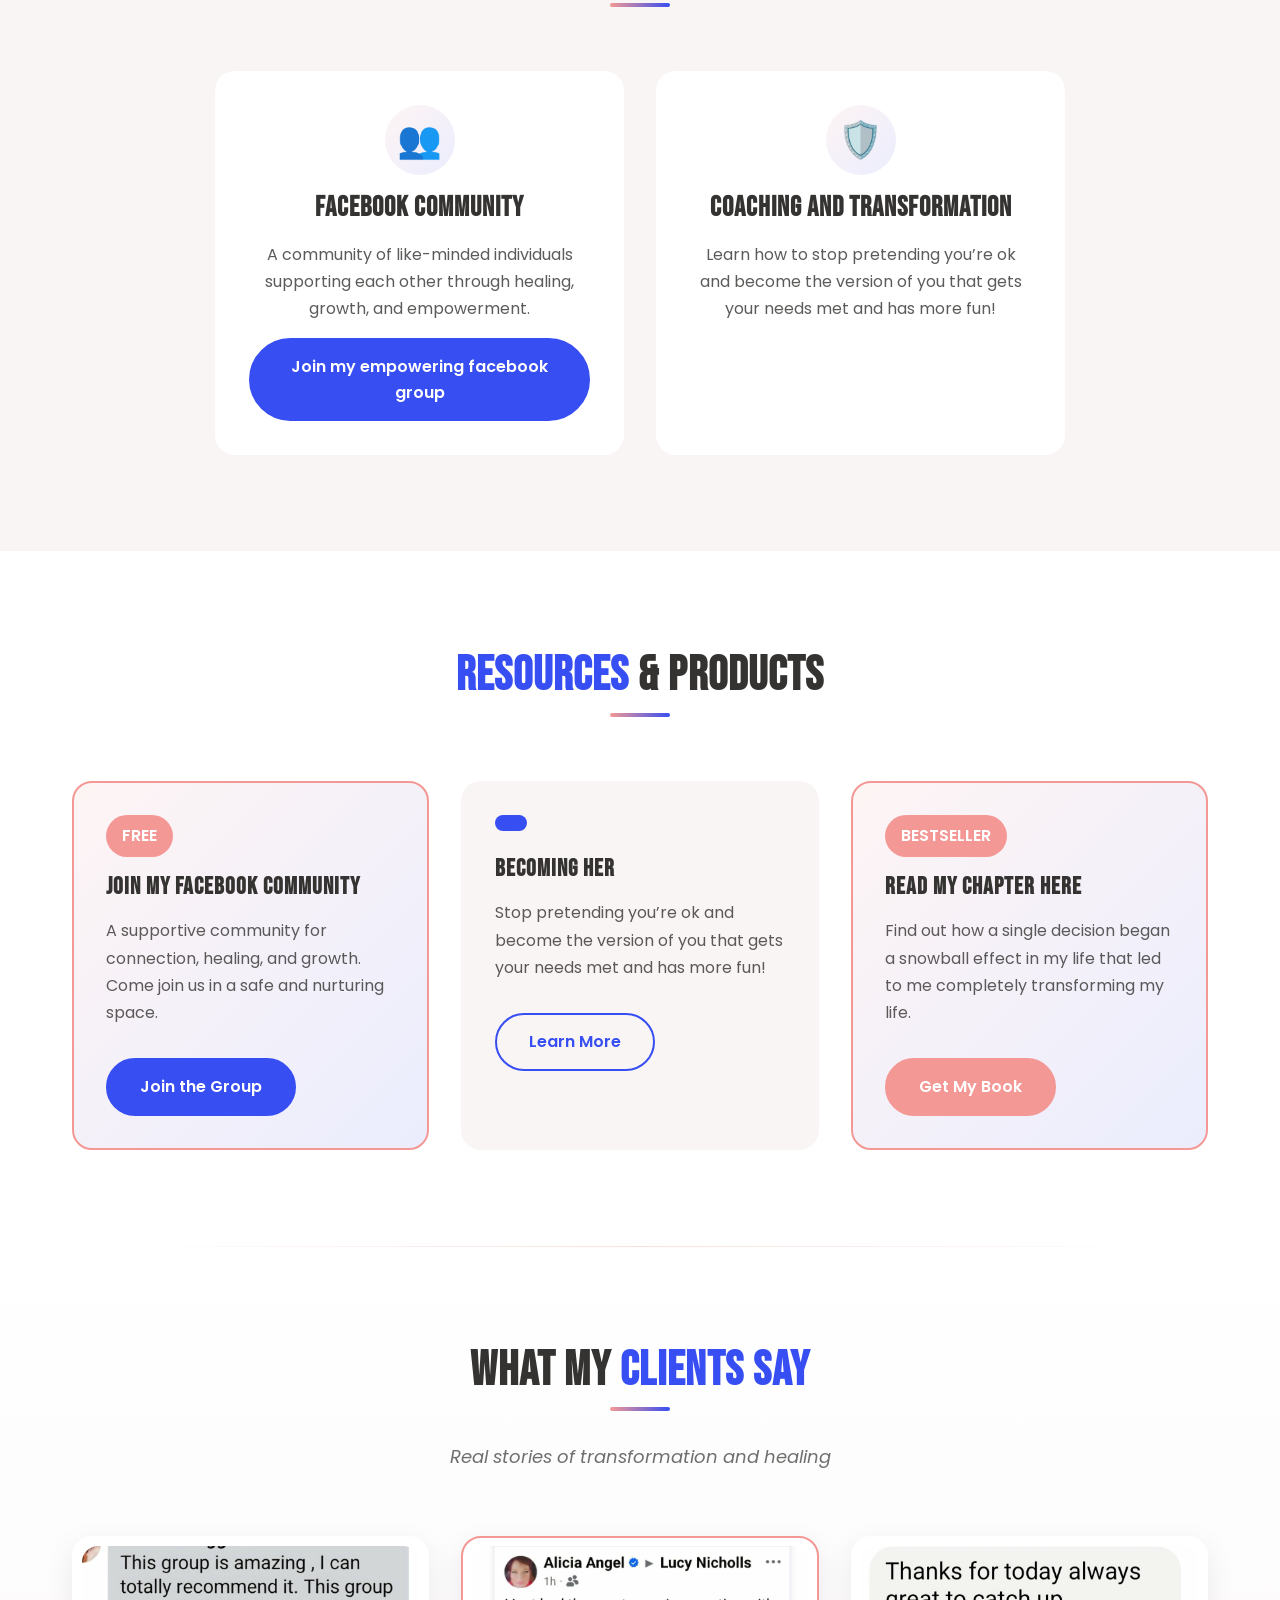
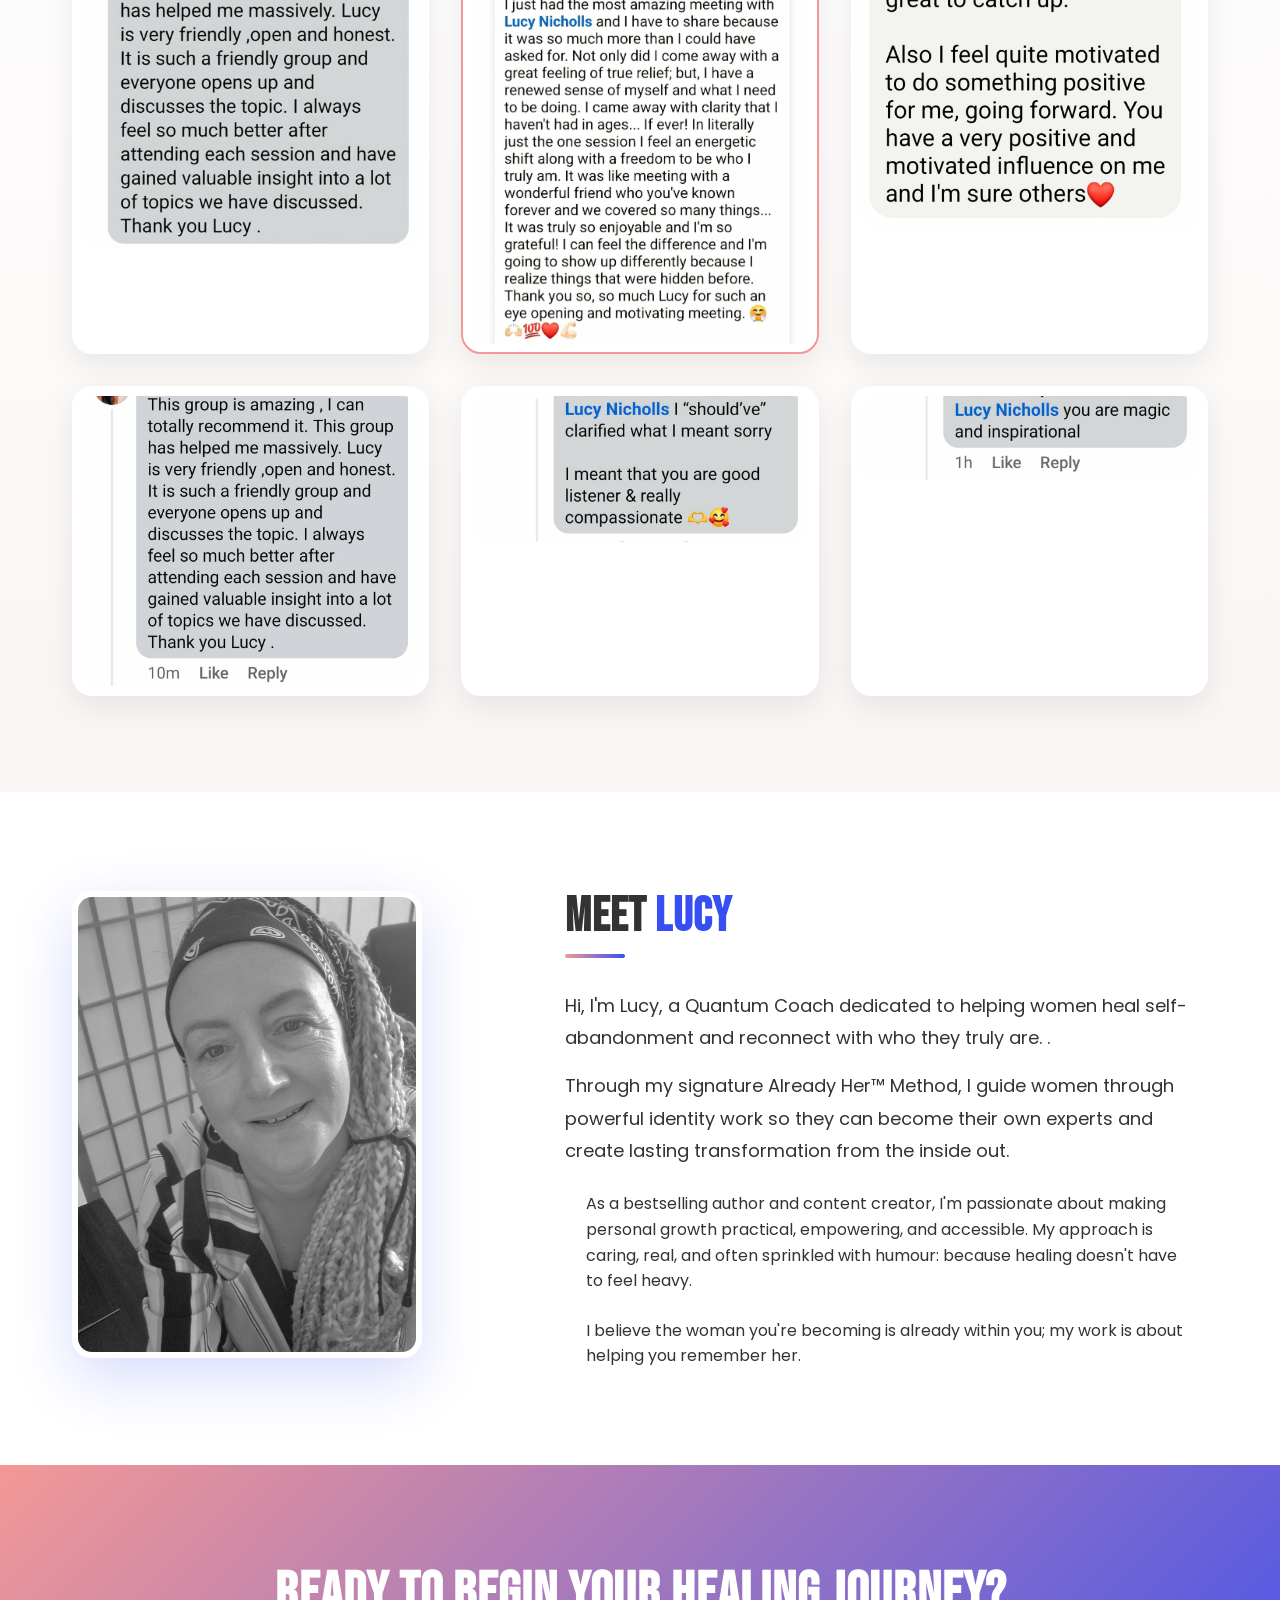
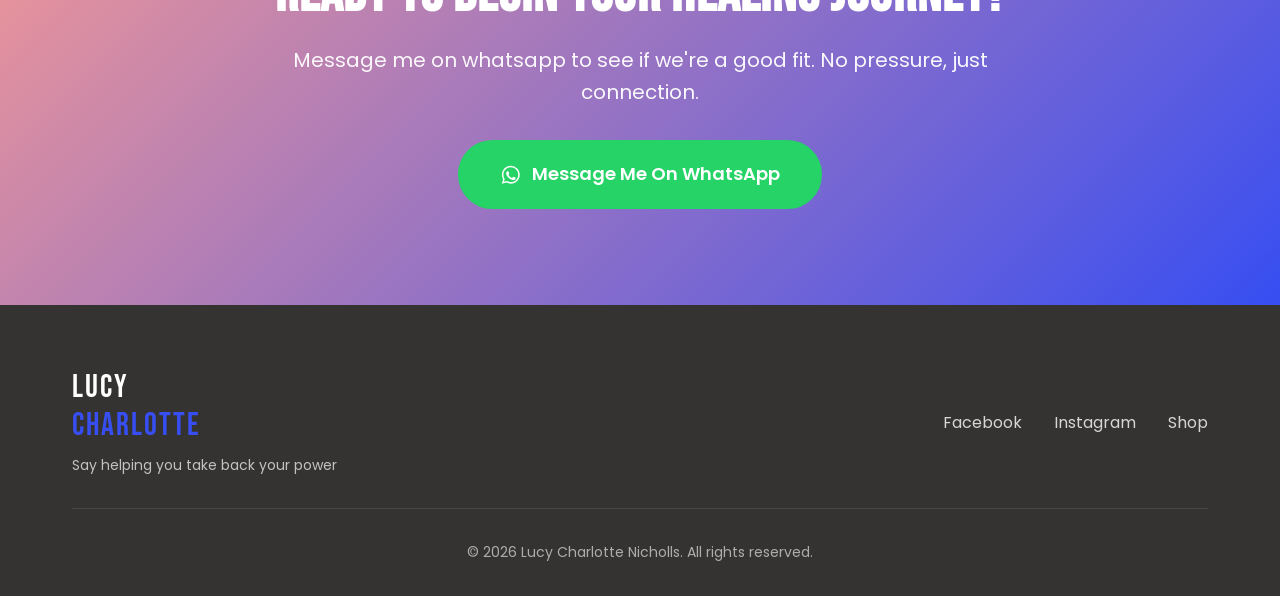
==== commit 2b15ebf9: "Add /experience waitlist page, /thanksExp thank you page, and 5-day experience CTA on home" ====
--- a/index.html
+++ b/index.html
@@ -60,6 +60,8 @@
                     <div class="hero-buttons">
                         <a href="https://stan.store/lucycharlottenicholls/p/becoming-her-the-transformation-" target="_blank"
                             class="btn-primary btn-large">Start Your Journey</a>
+                        <a href="/experience"
+                            class="btn-blue btn-large">🔥 Join the 5-Day Experience</a>
                         <a href="https://www.facebook.com/groups/1051728209531522" target="_blank"
                             rel="noopener noreferrer" class="btn-secondary btn-large">Join my free FB community</a>
                     </div>
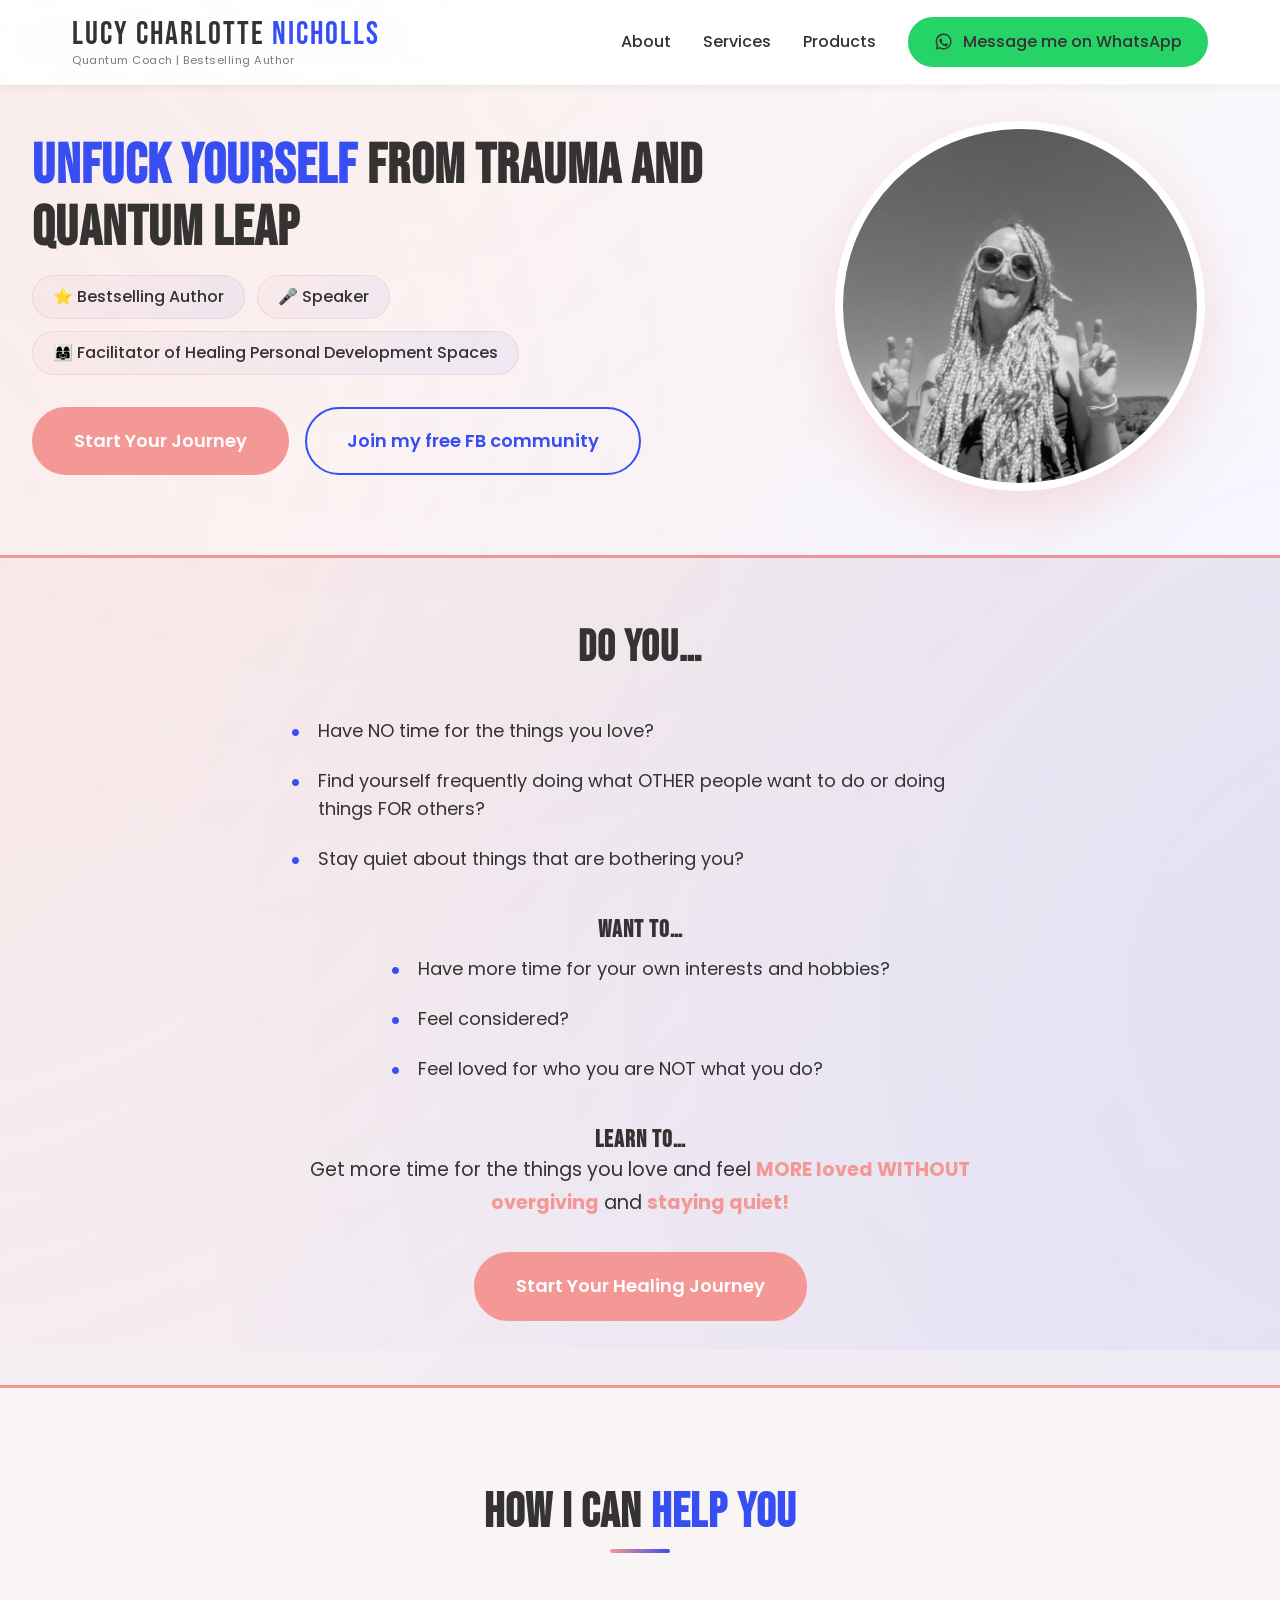
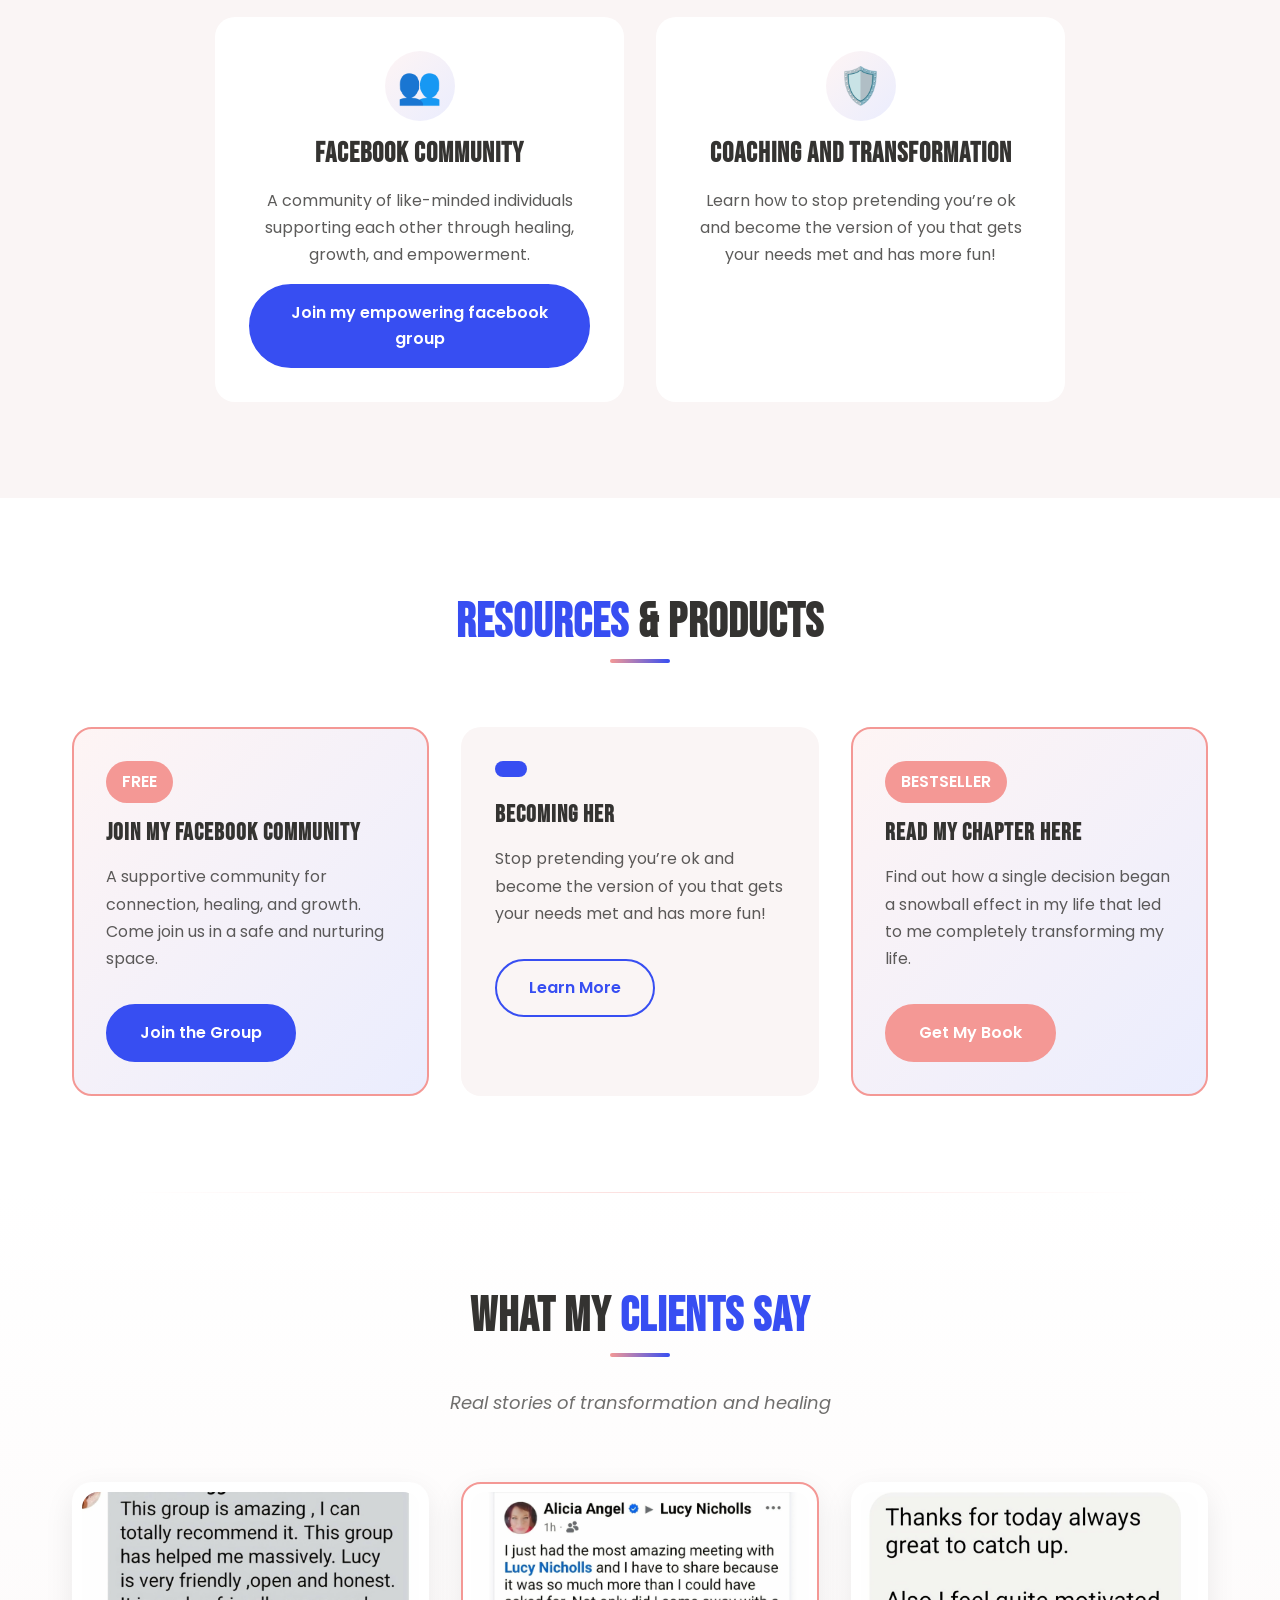
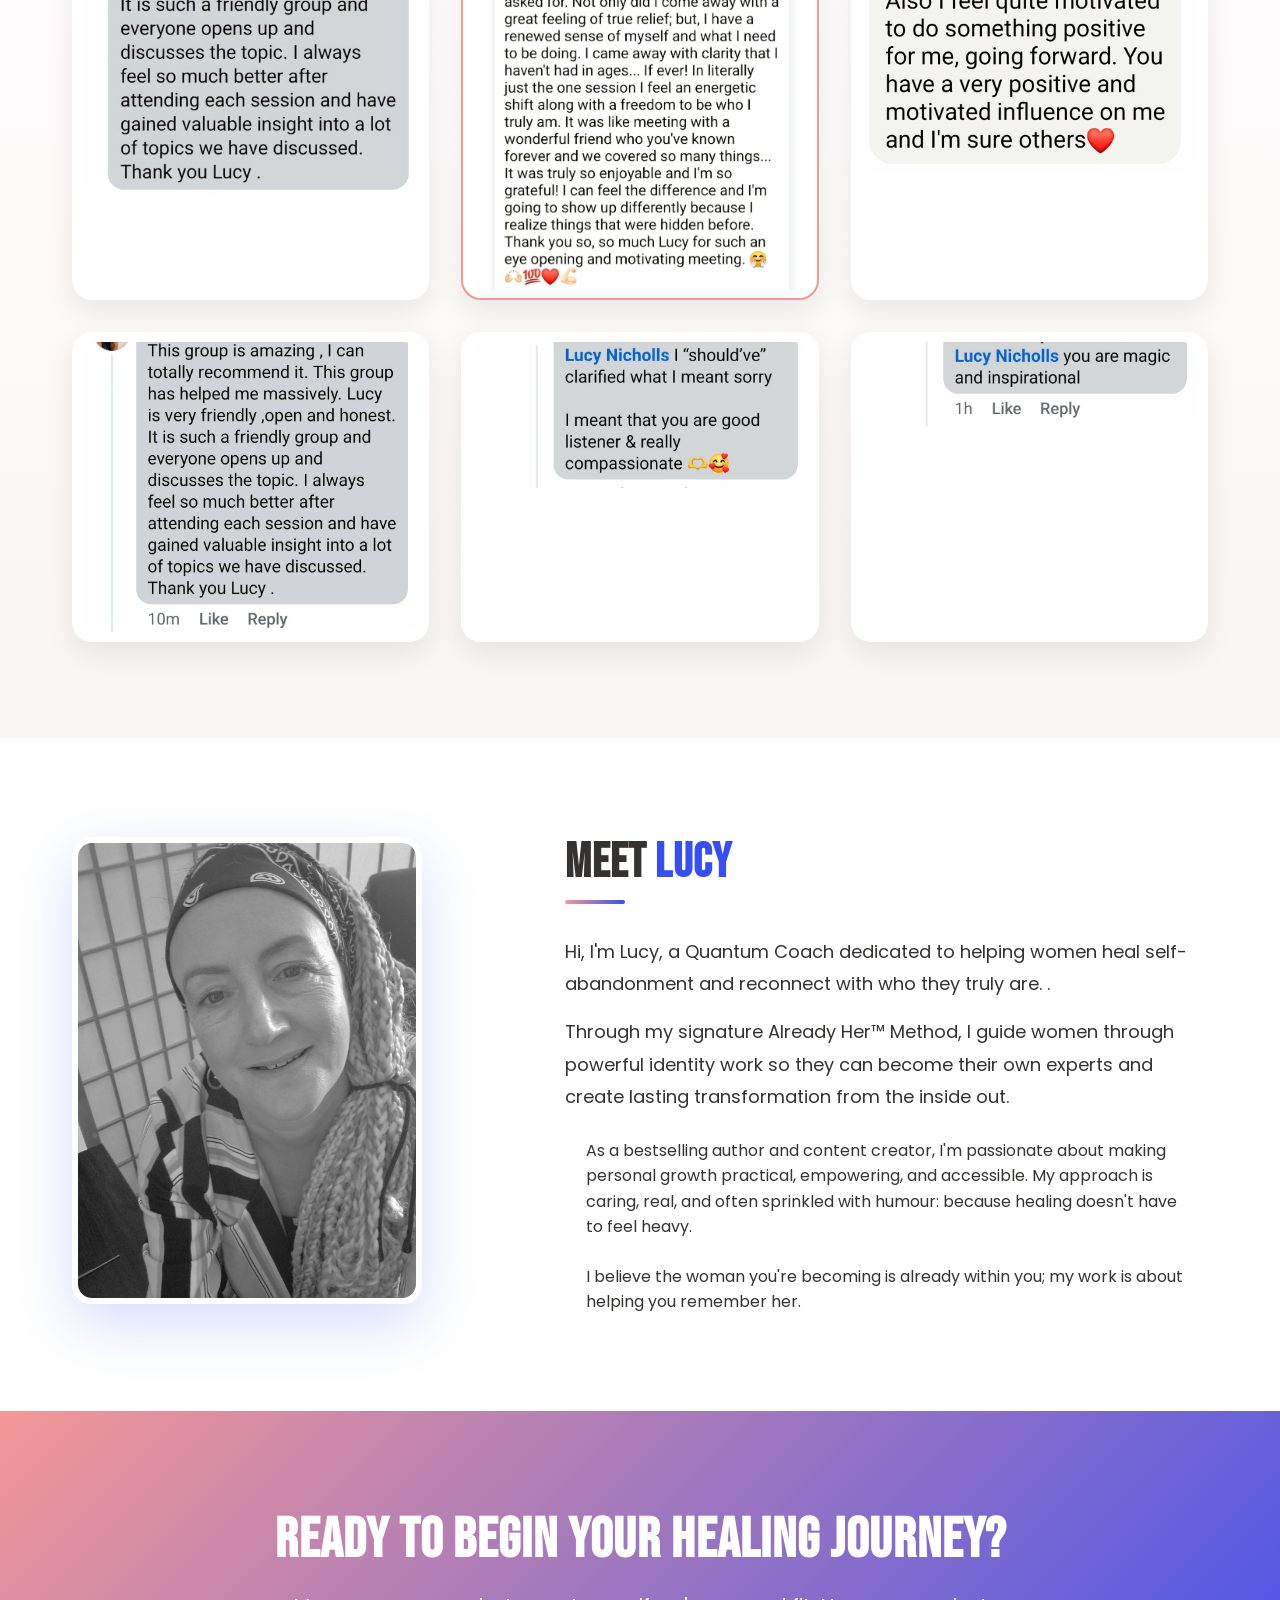
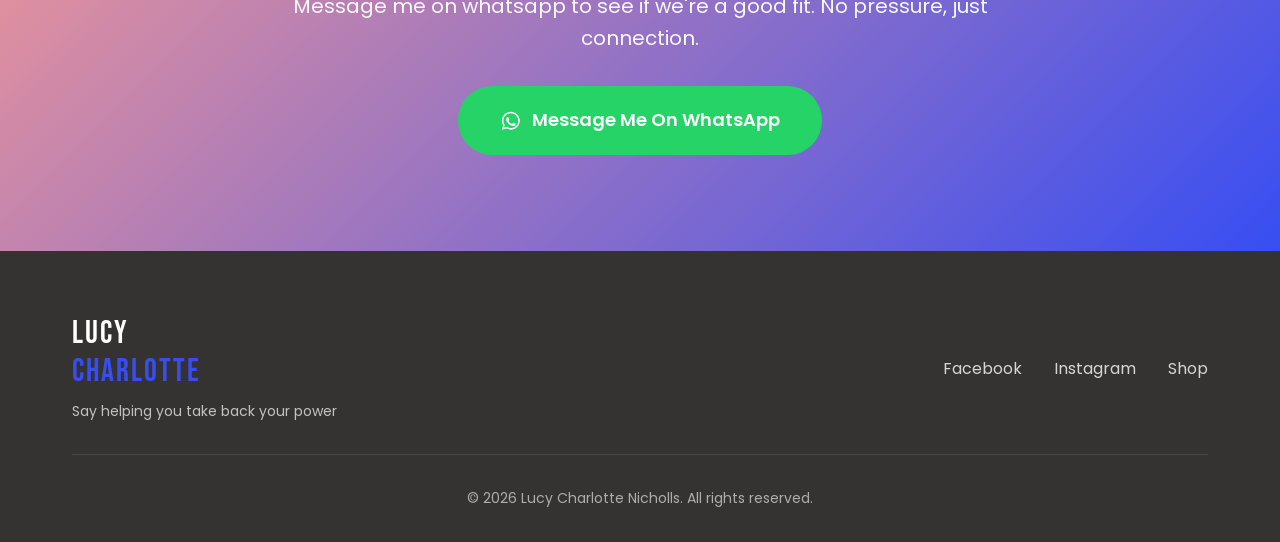
==== commit 5d0609f9: "Two-column experience page layout, remove 5-day experience button from hero" ====
--- a/index.html
+++ b/index.html
@@ -60,8 +60,6 @@
                     <div class="hero-buttons">
                         <a href="https://stan.store/lucycharlottenicholls/p/becoming-her-the-transformation-" target="_blank"
                             class="btn-primary btn-large">Start Your Journey</a>
-                        <a href="/experience"
-                            class="btn-blue btn-large">🔥 Join the 5-Day Experience</a>
                         <a href="https://www.facebook.com/groups/1051728209531522" target="_blank"
                             rel="noopener noreferrer" class="btn-secondary btn-large">Join my free FB community</a>
                     </div>
